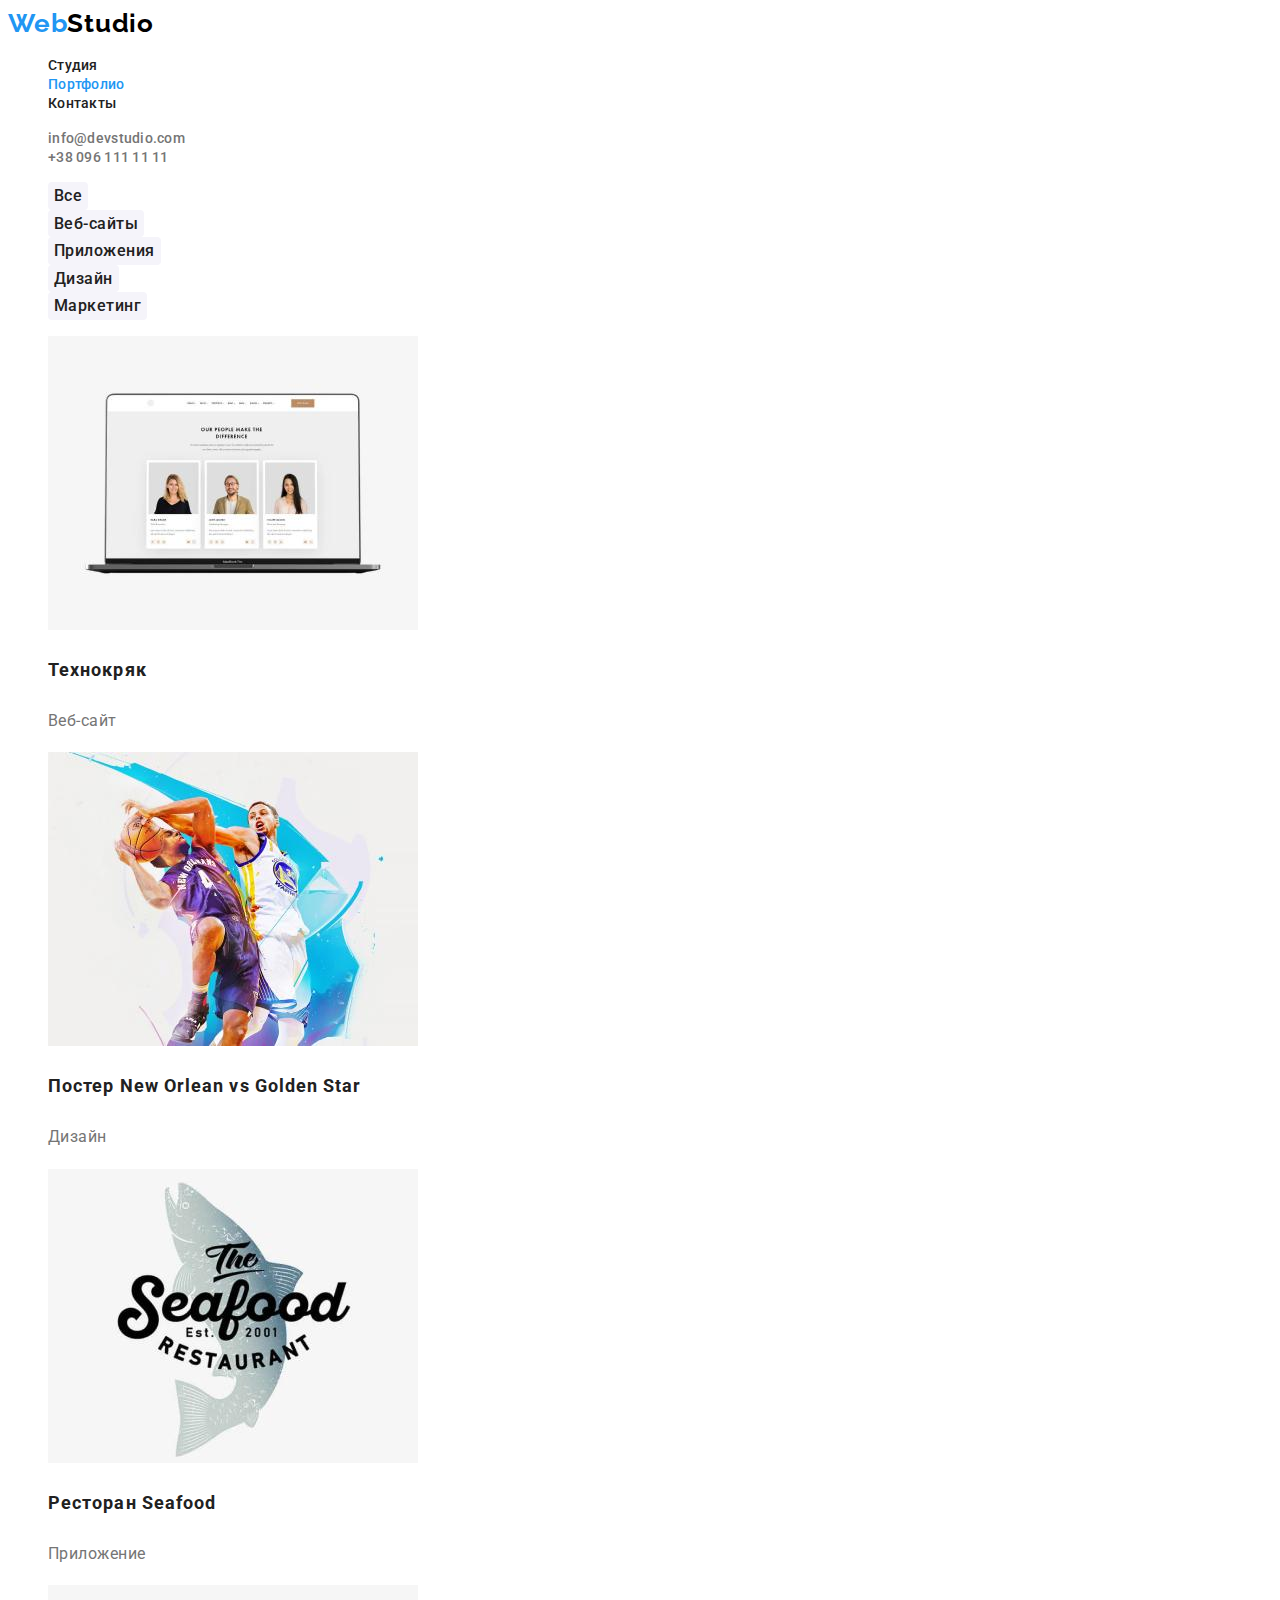
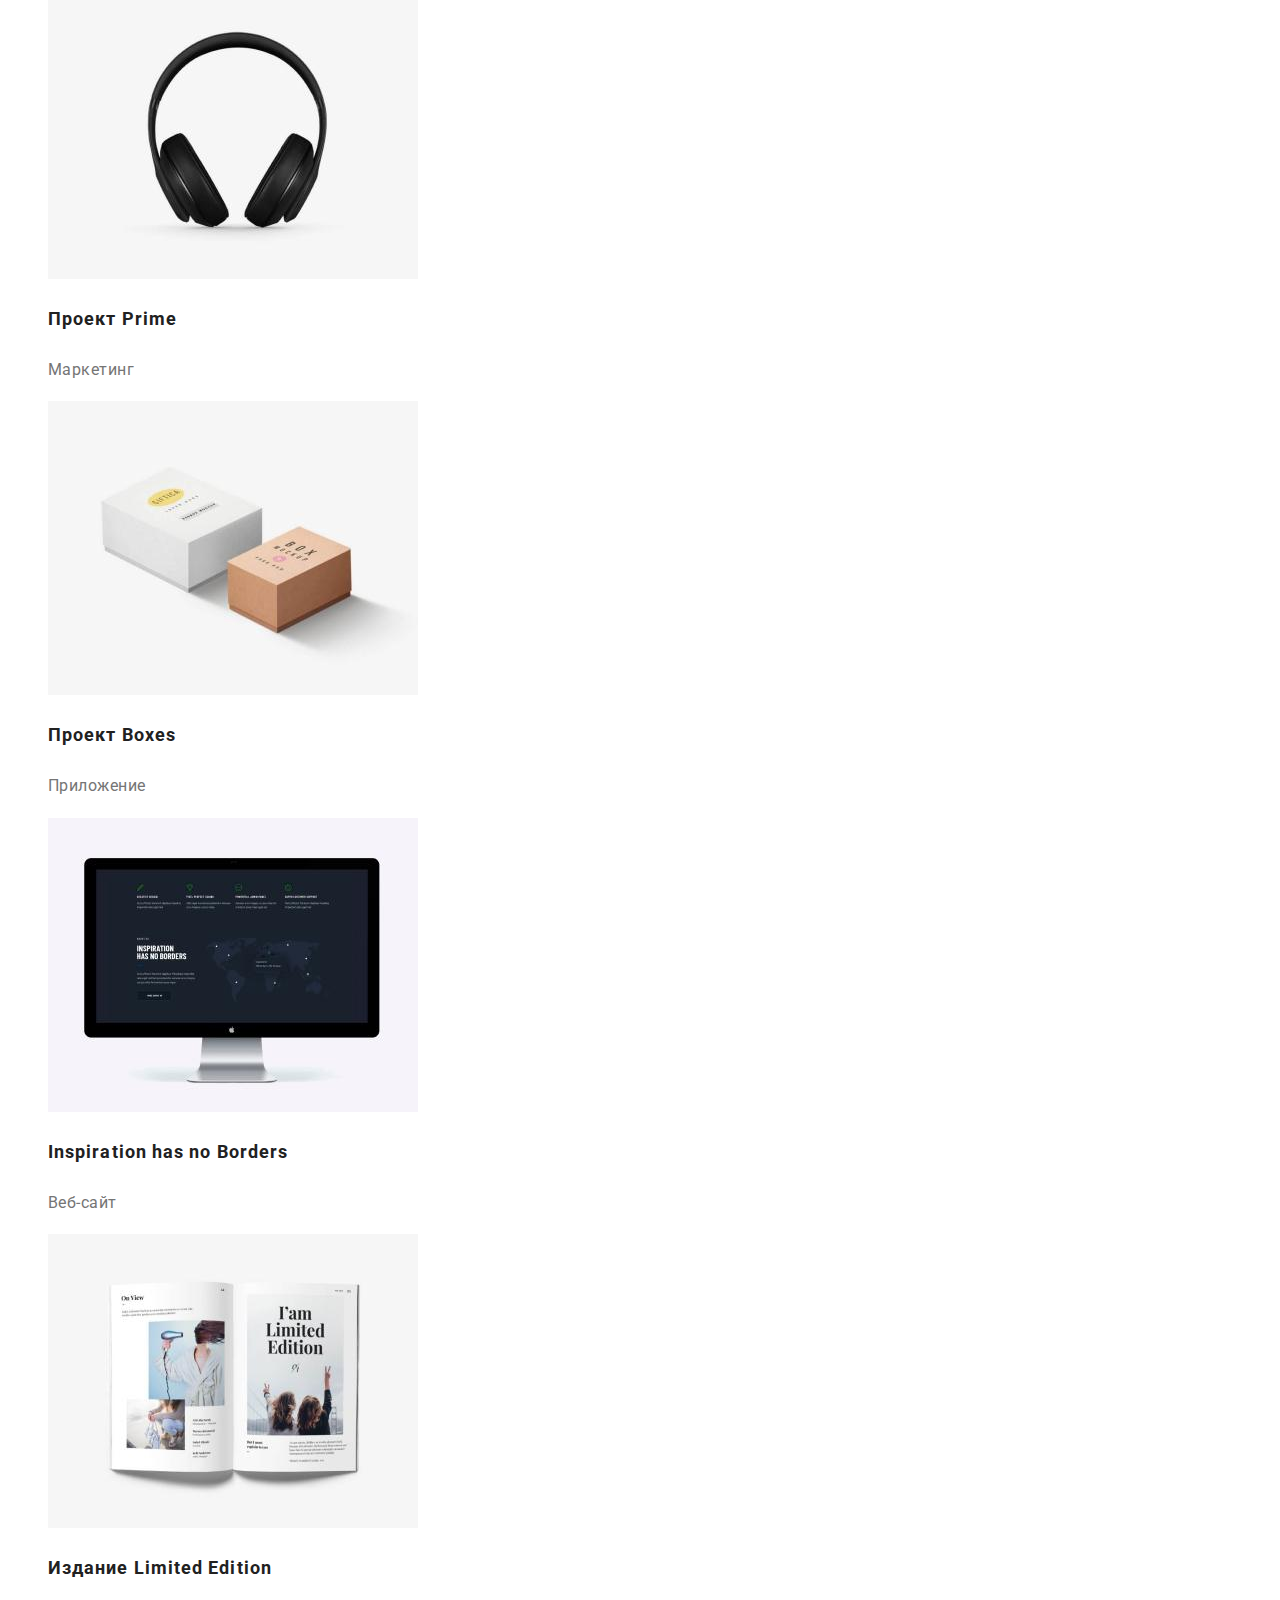
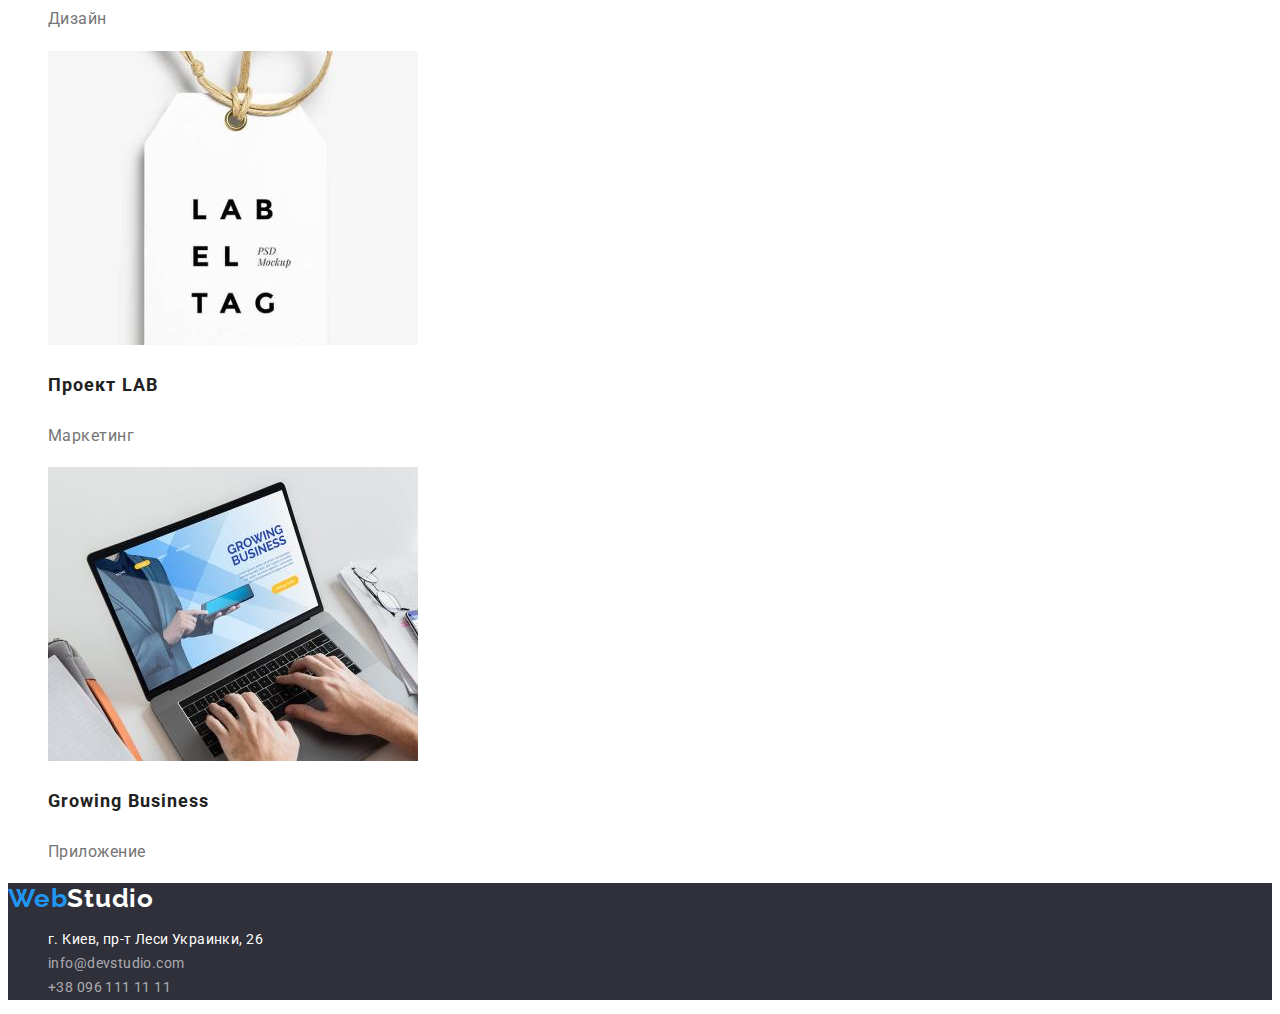
==== portfolio.html @ 2315f9d7 "add font,text,color" ====
<!DOCTYPE html>
<html lang="ru">
  <head>
    <meta charset="UTF-8" />
    <meta http-equiv="X-UA-Compatible" content="IE=edge" />
    <meta name="viewport" content="width=device-width, initial-scale=1.0" />
    <title>Портфолио</title>
    <link rel="preconnect" href="https://fonts.googleapis.com" />
    <link rel="preconnect" href="https://fonts.gstatic.com" crossorigin />
    <link
      href="https://fonts.googleapis.com/css2?family=Raleway:wght@700&family=Roboto:wght@400;500;700;900&display=swap"
      rel="stylesheet"
    />
    <link rel="stylesheet" href="./css/styles.css" />
  </head>
  <body>
    <!-----------------Header -------------------->
    <header class="header">
      <nav>
        <a href="./index.html" class="header-logo">Web<span class="black-logo">Studio</span></a>
        <ul class="header-nav list">
          <li class="header-item"><a href="./index.html" class="header-link">Студия</a></li>
          <li class="header-item">
            <a href="./portfolio.html" class="header-link current">Портфолио</a>
          </li>
          <li class="header-item"><a href="./contacts.html" class="header-link">Контакты</a></li>
        </ul>

        <ul class="contact list">
          <li>
            <a class="contact-email link" href="mailto:info@devstudio.com">info@devstudio.com</a>
          </li>
          <li><a class="contact-tel link" href="tel:+380961111111">+38 096 111 11 11</a></li>
        </ul>
      </nav>
    </header>
    <main>
      <section class="filter">
        <h1 class="visually-hidden">Кнопки навигации</h1>
        <ul class="filter-list list">
          <li class="filter-item">
            <button type="button" class="filter-button current">Все</button>
          </li>
          <li class="filter-item">
            <button type="button" class="filter-button">Веб-сайты</button>
          </li>
          <li class="filter-item">
            <button type="button" class="filter-button">Приложения</button>
          </li>
          <li class="filter-item">
            <button type="button" class="filter-button">Дизайн</button>
          </li>
          <li class="filter-item">
            <button type="button" class="filter-button">Маркетинг</button>
          </li>
        </ul>

        <h2 class="visually-hidden">Наши работы</h2>
        <ul class="project list">
          <li class="project-item">
            <a href="#">
              <img src="./images/portfolio1.jpg" alt="Технокряк" width="370" height="294"
            /></a>
            <h3 class="project-title">Технокряк</h3>
            <p class="project-text">Веб-сайт</p>
          </li>
          <li>
            <a href="#">
              <img
                src="./images/portfolio2.jpg"
                alt="Постер New Orlean vs Golden Star"
                width="370"
                height="294"
            /></a>
            <h3 class="project-title">Постер New Orlean vs Golden Star</h3>
            <p class="project-text">Дизайн</p>
          </li>
          <li>
            <a href="#">
              <img src="./images/portfolio3.jpg" alt="Ресторан Seafood" width="370" height="294"
            /></a>
            <h3 class="project-title">Ресторан Seafood</h3>
            <p class="project-text">Приложение</p>
          </li>
          <li>
            <a href="#">
              <img src="./images/portfolio4.jpg" alt="Проект Prime" width="370" height="294"
            /></a>
            <h3 class="project-title">Проект Prime</h3>
            <p class="project-text">Маркетинг</p>
          </li>
          <li>
            <a href="#">
              <img src="./images/portfolio5.jpg" alt="Проект Boxes" width="370" height="294"
            /></a>
            <h3 class="project-title">Проект Boxes</h3>
            <p class="project-text">Приложение</p>
          </li>
          <li>
            <a href="#">
              <img
                src="./images/portfolio6.jpg"
                alt="Inspiration has no Borders"
                width="370"
                height="294"
            /></a>
            <h3 class="project-title">Inspiration has no Borders</h3>
            <p class="project-text">Веб-сайт</p>
          </li>
          <li>
            <a href="#">
              <img
                src="./images/portfolio7.jpg"
                alt="Издание Limited Edition"
                width="370"
                height="294"
            /></a>
            <h3 class="project-title">Издание Limited Edition</h3>
            <p class="project-text">Дизайн</p>
          </li>
          <li>
            <a href="#">
              <img src="./images/portfolio8.jpg" alt="Проект LAB" width="370" height="294"
            /></a>
            <h3 class="project-title">Проект LAB</h3>
            <p class="project-text">Маркетинг</p>
          </li>
          <li>
            <a href="#">
              <img src="./images/portfolio9.jpg" alt="Growing Business" width="370" height="294"
            /></a>
            <h3 class="project-title">Growing Business</h3>
            <p class="project-text">Приложение</p>
          </li>
        </ul>
      </section>
    </main>
    <!-------------Footer---------->
    <footer class="footer">
      <a href="./index.html" class="footer-logo link">Web<span class="white-logo">Studio</span></a>
      <address class="footer-address">
        <ul class="address-list list">
          <li>
            <a
              class="address-map link"
              href="https://goo.gl/maps/Pk4DZWKQBYAE4jd47"
              target="_blank"
              rel="noreferrer noopener nofollow"
              >г. Киев, пр-т Леси Украинки, 26</a
            >
          </li>
          <li>
            <a class="address-contacts link" href="mailto:info@devstudio.com">info@devstudio.com</a>
          </li>
          <li><a class="address-contacts link" href="tel:+380961111111">+38 096 111 11 11</a></li>
        </ul>
      </address>
    </footer>
  </body>
</html>
---- css/styles.css ----
:root {
  --black-main-color: #212121;
  --black-text-color: #000000;
  --blue-text-color: #2196f3;
  --bg-btn-color: #188ce8;
  --grey-text-color: #757575;
  --white-color: #ffffff;
  --white-text-color: rgba(255, 255, 255, 0.6);
  --bg-section-color: #f5f4fa;
  --bg-grey-color: #2f303a;
}

body {
  color: var(--black-main-color);
  background-color: var(--white-color);
  font-family: 'Roboto', sans-serif;
}

.visually-hidden {
  position: absolute;
  width: 1px;
  height: 1px;
  margin: -1px;
  border: 0;
  padding: 0;
  white-space: nowrap;
  clip-path: inset(100%);
  clip: rect(0 0 0 0);
  overflow: hidden;
}

/* Removes marker style */
.list {
  list-style: none;
}
/* Removes link style */
.link {
  text-decoration: none;
}

/* ---------------------Header-logo----------------------- */

.header-logo {
  color: var(--blue-text-color);
  font-family: 'Raleway', sans-serif;
  text-decoration: none;
  font-weight: 700;
  font-size: 26px;
  line-height: 1.19;
  letter-spacing: 0.03em;
}
.black-logo {
  color: var(--black-text-color);
}

/* ------------------------Header nav------------------ */

.header-link {
  font-weight: 500;
  font-size: 14px;
  line-height: 1.14;
  letter-spacing: 0.02em;
  text-decoration: none;
  color: var(--black-main-color);
}
.header-link:hover,
.header-link:focus {
  color: var(--blue-text-color);
}
.header-link.current {
  color: var(--blue-text-color);
}

/* ---------------------Header contact--------------------- */

.contact-email {
  font-weight: 500;
  font-size: 14px;
  line-height: 1.14;
  letter-spacing: 0.02em;
  color: var(--grey-text-color);
}
.contact-tel {
  font-weight: 500;
  font-size: 14px;
  line-height: 1.14;
  letter-spacing: 0.02em;
  color: var(--grey-text-color);
}
.contact .link:hover,
.contact .link:focus {
  color: var(--blue-text-color);
}

/* --------------------------Hero----------------------- */

.hero {
  background-color: var(--bg-grey-color);
}
.hero-title {
  font-weight: 900;
  font-size: 44px;
  line-height: 1.36;
  text-align: center;
  letter-spacing: 0.06em;
  text-transform: uppercase;
  color: #ffffff;
}
.hero-btn {
  font-family: inherit; /*наслідування будь-чого від батька*/
  font-weight: 700;
  font-size: 16px;
  line-height: 1.875;
  letter-spacing: 0.06em;
  color: var(--white-color);
  background-color: var(--blue-text-color);
  border: none;
  cursor: pointer;
}
.hero-btn:hover,
.hero-btn:focus {
  background-color: var(--bg-btn-color);
}

/* --------------------------Container--------------------------- */

.container-title {
  font-weight: 700;
  font-size: 14px;
  line-height: 1.14;
  letter-spacing: 0.03em;
  text-transform: uppercase;
  color: var(--black-main-color);
}
.container-text {
  font-style: normal;
  font-weight: 400;
  font-size: 14px;
  line-height: 1.7;
  letter-spacing: 0.03em;
  color: var(--grey-text-color);
}

/* ---------------------------About-------------------------- */

.about-title {
  font-weight: 700;
  font-size: 36px;
  line-height: 1.17;
  text-align: center;
  letter-spacing: 0.03em;
  color: var(--black-main-color);
}

/* ----------------------------Team------------------------------- */

.team {
  background-color: var(--bg-section-color);
}
.team-title {
  font-weight: 700;
  font-size: 36px;
  line-height: 1.17;
  text-align: center;
  letter-spacing: 0.03em;
  color: var(--black-main-color);
}
.team-descr {
  background-color: var(--white-color);
}
.team-name {
  font-weight: 500;
  font-size: 16px;
  line-height: 1.19;
  text-align: center;
  letter-spacing: 0.03em;
  color: var(--black-main-color);
}
.team-position {
  font-weight: 400;
  font-size: 16px;
  line-height: 1.19;
  text-align: center;
  letter-spacing: 0.03em;
  color: var(--grey-text-color);
}

/* ------------------------------Footer--------------------------- */

.footer {
  background-color: var(--bg-grey-color);
  text-decoration: none;
}

/* --------------------------Footer-logo-------------------------- */

.footer-logo {
  font-family: 'Raleway', sans-serif;
  font-weight: 700;
  font-size: 26px;
  line-height: 1.19;
  letter-spacing: 0.03em;
  color: var(--blue-text-color);
}
.white-logo {
  color: var(--white-color);
}

/* ------------------------Address---------------------------- */

.address-list {
  font-style: normal;
  font-weight: 400;
  font-size: 14px;
  line-height: 1.7;
  letter-spacing: 0.03em;
}
.address-map {
  color: var(--white-color);
}
.address-contacts {
  color: var(--white-text-color);
}
.address-list .link:hover,
.address-list .link:focus {
  color: var(--blue-text-color);
}

/* ------------------------------PORTFOLIO--------------------- */

/* ------------------------------Filter------------------------ */

.filter-button {
  border-radius: 4px;
  border: none;
  font-family: inherit;
  font-weight: 500;
  font-size: 16px;
  line-height: 1.6;
  letter-spacing: 0.03em;
  color: var(--black-main-color);
  background-color: var(--bg-section-color);
  cursor: pointer;
}
.filter-button:hover,
.filter-button:focus {
  color: var(--white-color);
  background-color: var(--blue-text-color);
}

/* ----------------------------------Project--------------------- */

.project-title {
  font-weight: 700;
  font-size: 18px;
  line-height: 2;
  letter-spacing: 0.06em;
  color: var(--black-main-color);
}
.project-text {
  font-weight: 400;
  font-size: 16px;
  line-height: 1.9;
  letter-spacing: 0.03em;
  color: var(--grey-text-color);
}
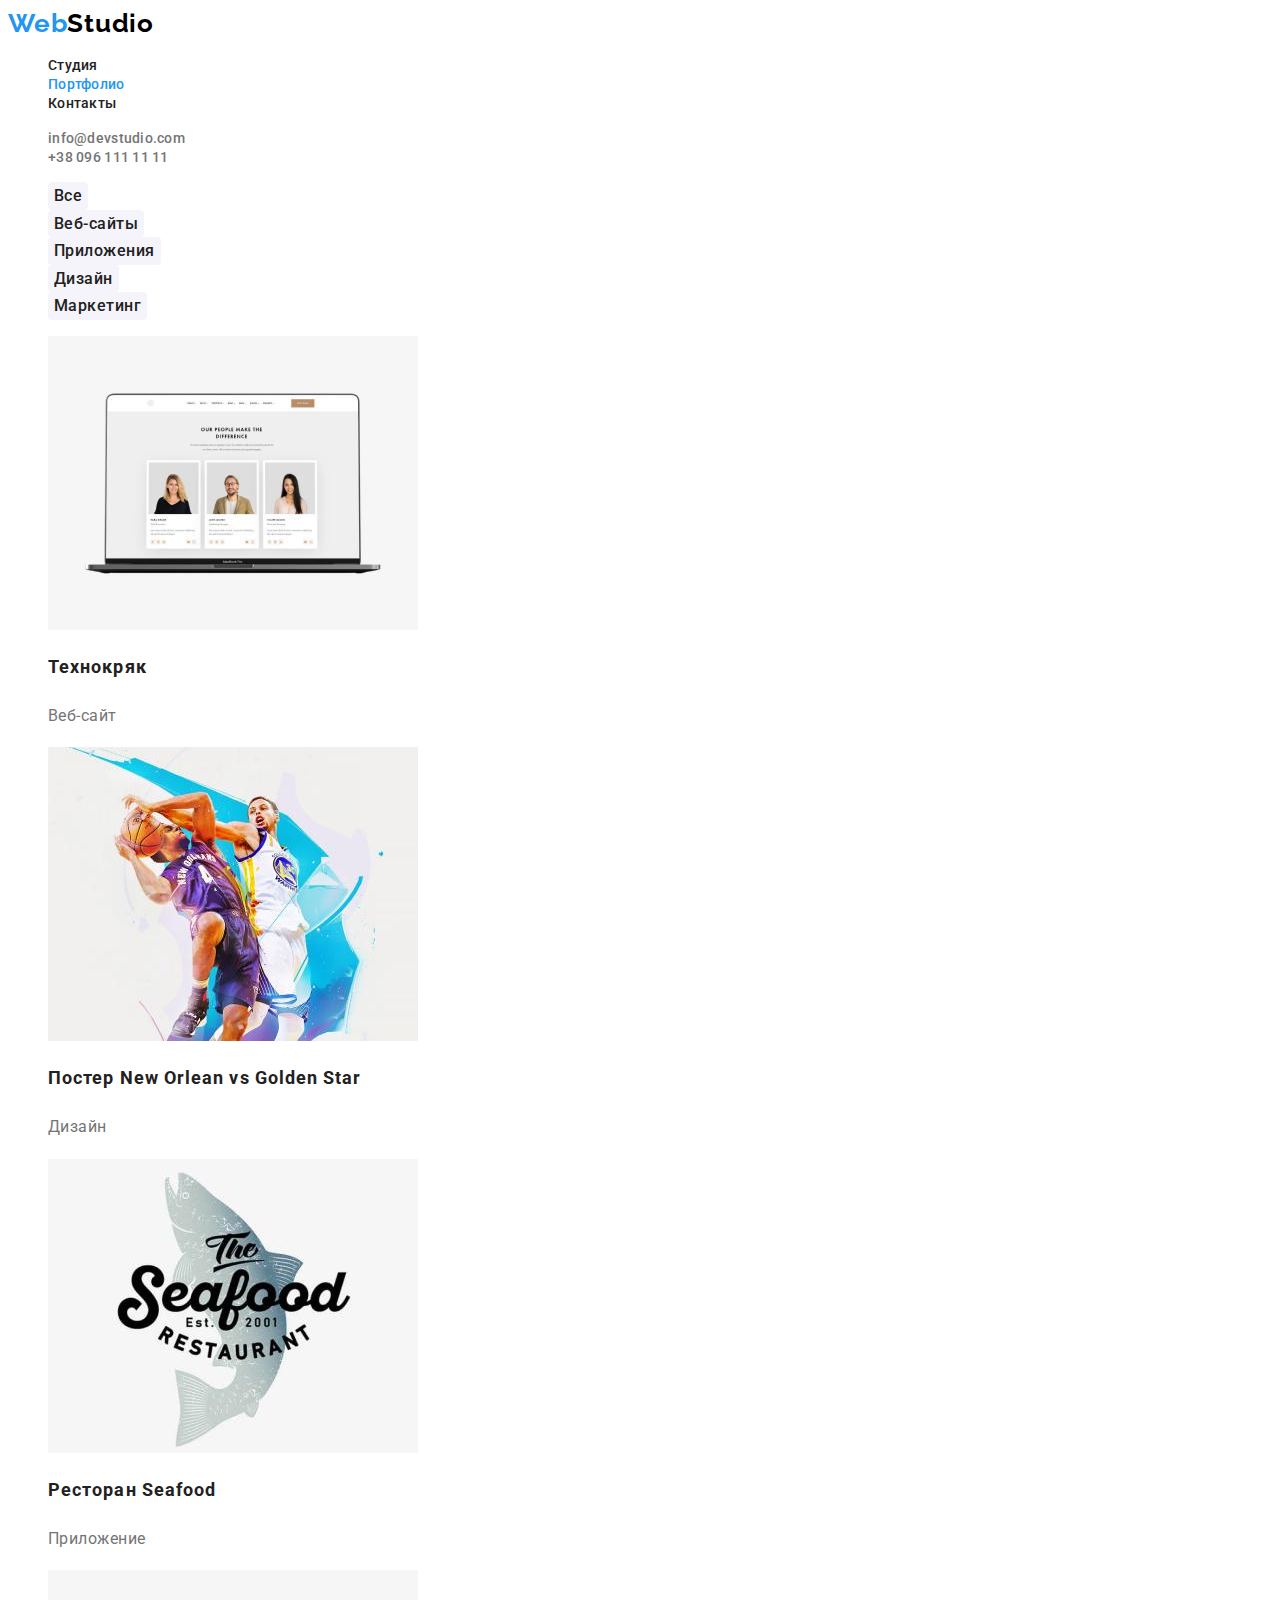
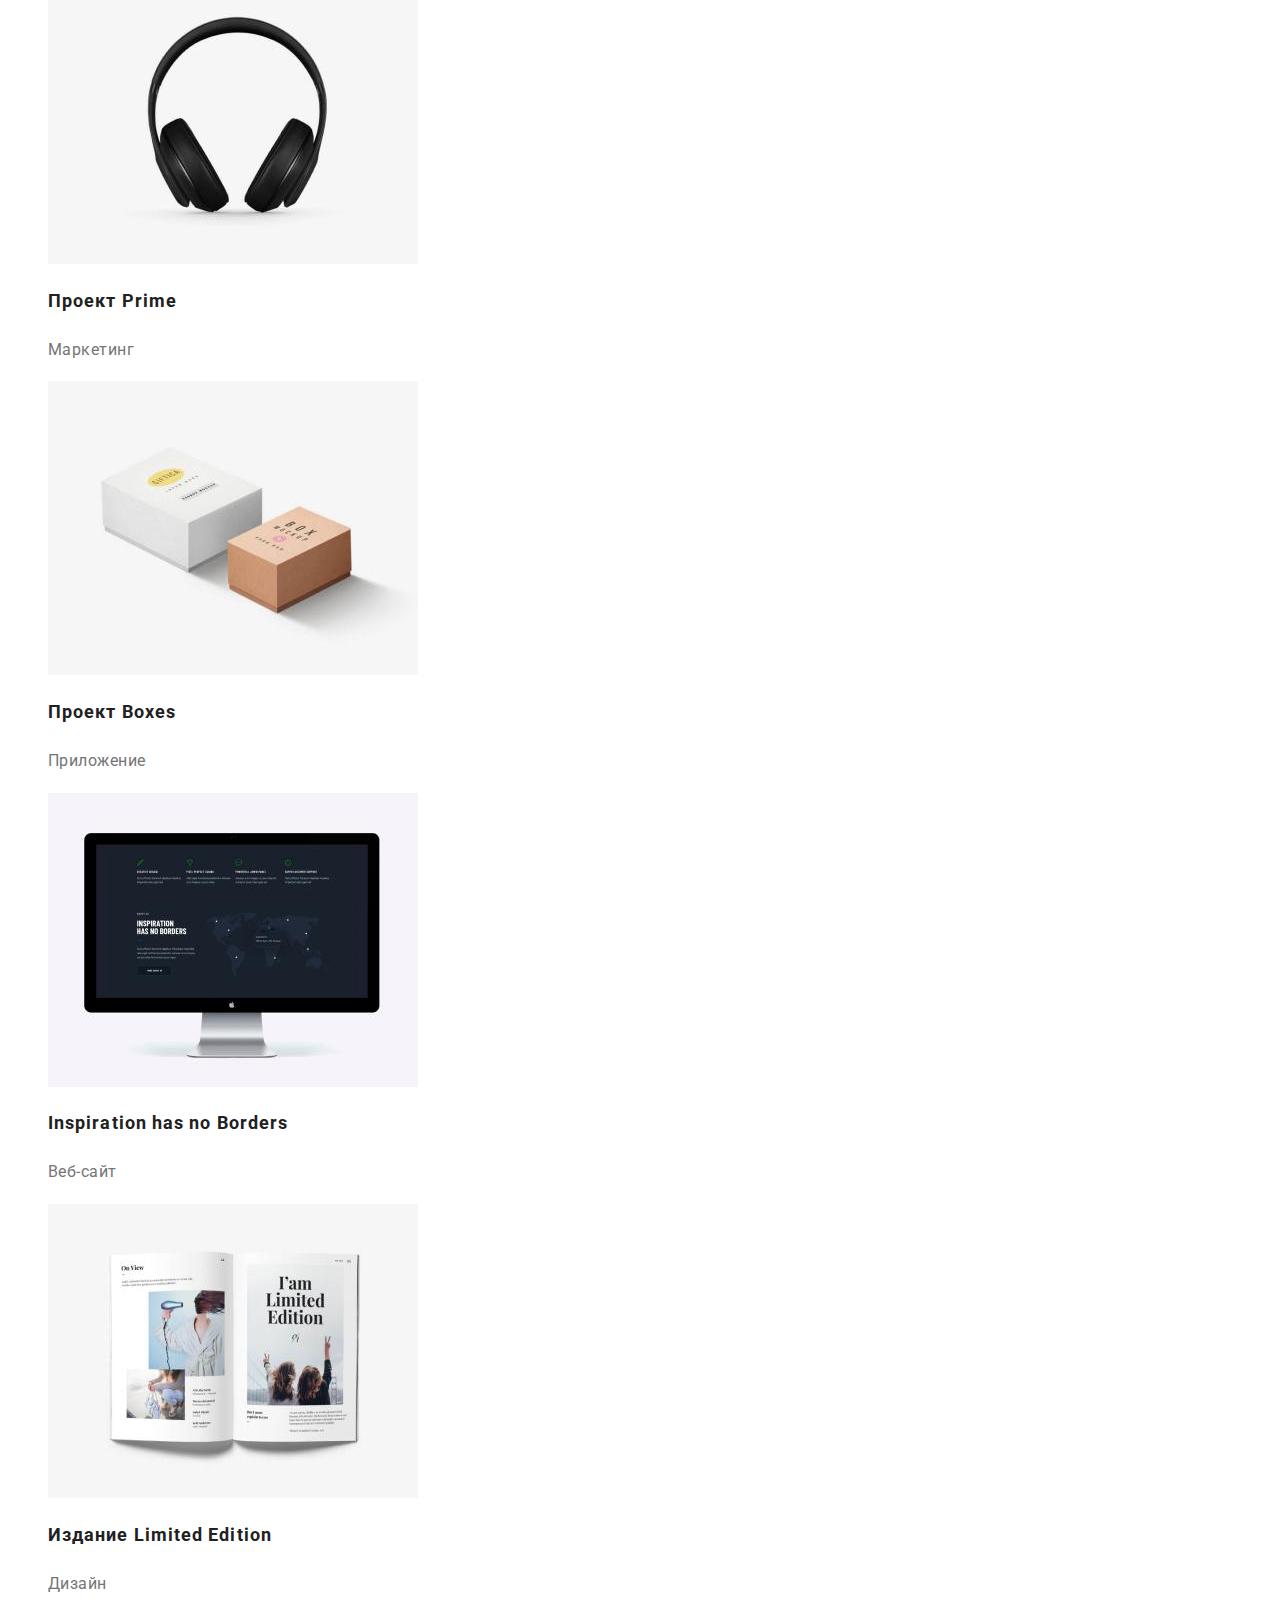
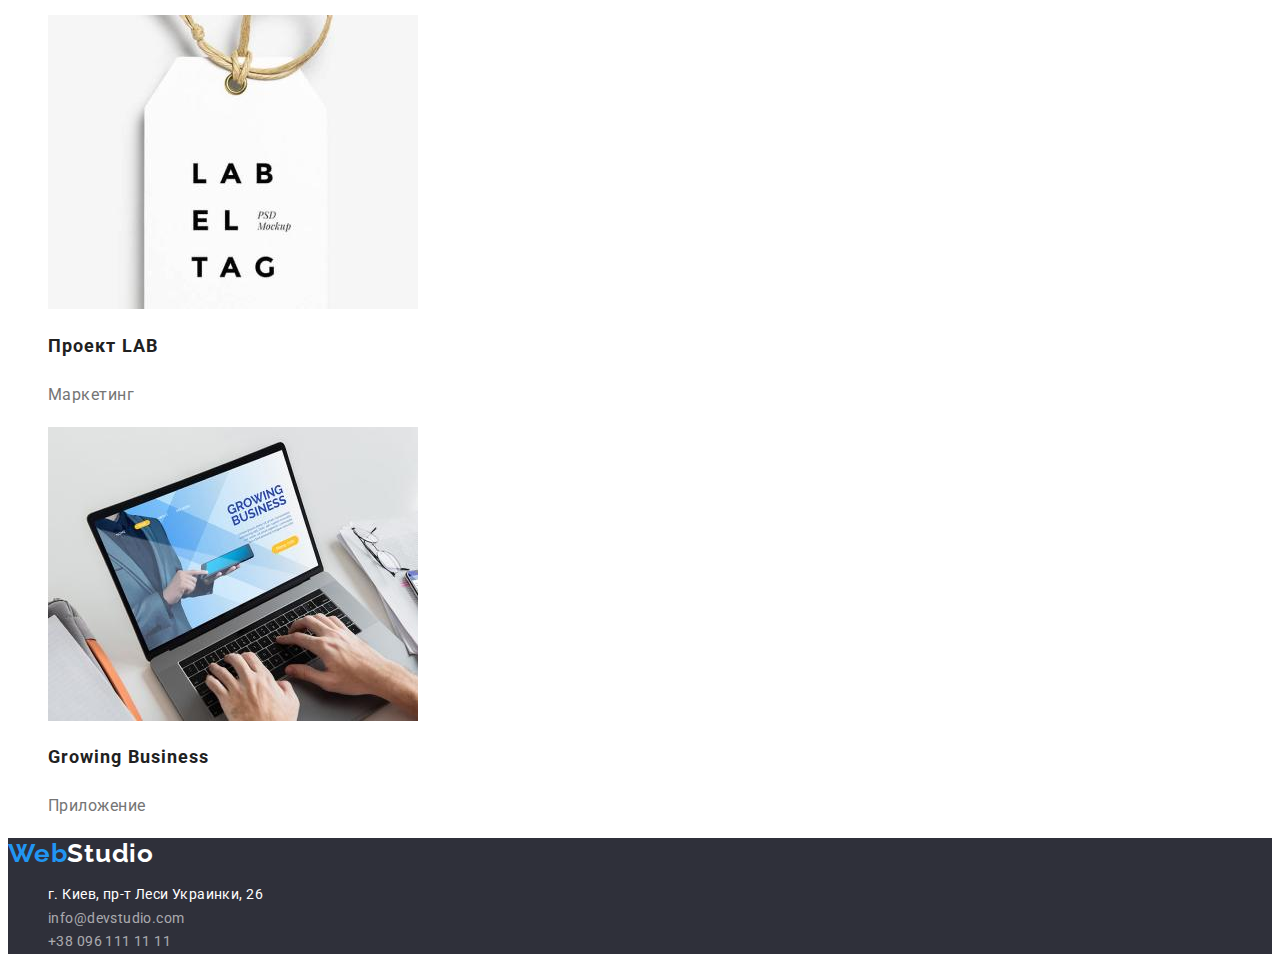
==== commit 2df5c84d: "correction" ====
--- a/portfolio.html
+++ b/portfolio.html
@@ -55,13 +55,12 @@
           </li>
         </ul>
 
-        <h2 class="visually-hidden">Наши работы</h2>
         <ul class="project list">
           <li class="project-item">
             <a href="#">
               <img src="./images/portfolio1.jpg" alt="Технокряк" width="370" height="294"
             /></a>
-            <h3 class="project-title">Технокряк</h3>
+            <h2 class="project-title">Технокряк</h2>
             <p class="project-text">Веб-сайт</p>
           </li>
           <li>
@@ -72,28 +71,28 @@
                 width="370"
                 height="294"
             /></a>
-            <h3 class="project-title">Постер New Orlean vs Golden Star</h3>
+            <h2 class="project-title">Постер New Orlean vs Golden Star</h2>
             <p class="project-text">Дизайн</p>
           </li>
           <li>
             <a href="#">
               <img src="./images/portfolio3.jpg" alt="Ресторан Seafood" width="370" height="294"
             /></a>
-            <h3 class="project-title">Ресторан Seafood</h3>
+            <h2 class="project-title">Ресторан Seafood</h2>
             <p class="project-text">Приложение</p>
           </li>
           <li>
             <a href="#">
               <img src="./images/portfolio4.jpg" alt="Проект Prime" width="370" height="294"
             /></a>
-            <h3 class="project-title">Проект Prime</h3>
+            <h2 class="project-title">Проект Prime</h2>
             <p class="project-text">Маркетинг</p>
           </li>
           <li>
             <a href="#">
               <img src="./images/portfolio5.jpg" alt="Проект Boxes" width="370" height="294"
             /></a>
-            <h3 class="project-title">Проект Boxes</h3>
+            <h2 class="project-title">Проект Boxes</h2>
             <p class="project-text">Приложение</p>
           </li>
           <li>
@@ -104,7 +103,7 @@
                 width="370"
                 height="294"
             /></a>
-            <h3 class="project-title">Inspiration has no Borders</h3>
+            <h2 class="project-title">Inspiration has no Borders</h2>
             <p class="project-text">Веб-сайт</p>
           </li>
           <li>
@@ -115,21 +114,21 @@
                 width="370"
                 height="294"
             /></a>
-            <h3 class="project-title">Издание Limited Edition</h3>
+            <h2 class="project-title">Издание Limited Edition</h2>
             <p class="project-text">Дизайн</p>
           </li>
           <li>
             <a href="#">
               <img src="./images/portfolio8.jpg" alt="Проект LAB" width="370" height="294"
             /></a>
-            <h3 class="project-title">Проект LAB</h3>
+            <h2 class="project-title">Проект LAB</h2>
             <p class="project-text">Маркетинг</p>
           </li>
           <li>
             <a href="#">
               <img src="./images/portfolio9.jpg" alt="Growing Business" width="370" height="294"
             /></a>
-            <h3 class="project-title">Growing Business</h3>
+            <h2 class="project-title">Growing Business</h2>
             <p class="project-text">Приложение</p>
           </li>
         </ul>
--- a/css/styles.css
+++ b/css/styles.css
@@ -133,8 +133,6 @@
   color: var(--black-main-color);
 }
 .container-text {
-  font-style: normal;
-  font-weight: 400;
   font-size: 14px;
   line-height: 1.7;
   letter-spacing: 0.03em;
@@ -177,7 +175,6 @@
   color: var(--black-main-color);
 }
 .team-position {
-  font-weight: 400;
   font-size: 16px;
   line-height: 1.19;
   text-align: center;
@@ -210,7 +207,6 @@
 
 .address-list {
   font-style: normal;
-  font-weight: 400;
   font-size: 14px;
   line-height: 1.7;
   letter-spacing: 0.03em;
@@ -258,7 +254,6 @@
   color: var(--black-main-color);
 }
 .project-text {
-  font-weight: 400;
   font-size: 16px;
   line-height: 1.9;
   letter-spacing: 0.03em;
